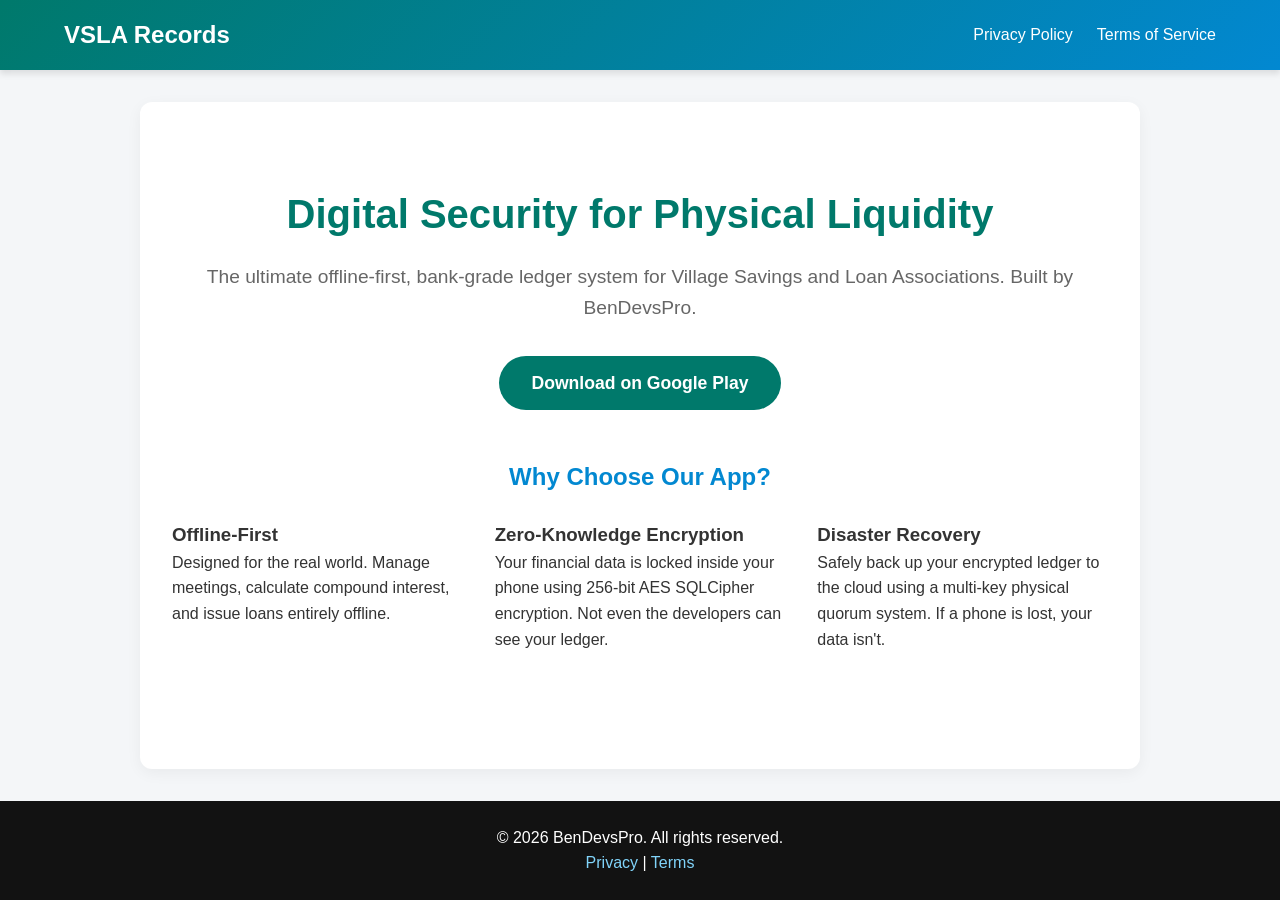
==== index.html @ 2a10311e "This is the First Upload A website for VSLA Records App" ====
<!DOCTYPE html>
<html lang="en">
<head>
    <meta charset="UTF-8">
    <meta name="viewport" content="width=device-width, initial-scale=1.0">
    <title>VSLA Records App | BenDevsPro</title>
    <link rel="stylesheet" href="style.css">
</head>
<body>
    <header>
        <a href="index.html" class="logo">VSLA Records</a>
        <nav>
            <ul>
                <li><a href="privacy.html">Privacy Policy</a></li>
                <li><a href="terms.html">Terms of Service</a></li>
            </ul>
        </nav>
    </header>

    <main>
        <section class="hero">
            <h1>Digital Security for Physical Liquidity</h1>
            <p>The ultimate offline-first, bank-grade ledger system for Village Savings and Loan Associations. Built by BenDevsPro.</p>
            <a href="#" class="cta-button">Download on Google Play</a>
        </section>

        <section class="features">
            <h2 style="text-align: center; color: var(--secondary-color); margin-bottom: 1.5rem;">Why Choose Our App?</h2>
            <div style="display: grid; grid-template-columns: repeat(auto-fit, minmax(250px, 1fr)); gap: 2rem;">
                <div>
                    <h3>Offline-First</h3>
                    <p>Designed for the real world. Manage meetings, calculate compound interest, and issue loans entirely offline.</p>
                </div>
                <div>
                    <h3>Zero-Knowledge Encryption</h3>
                    <p>Your financial data is locked inside your phone using 256-bit AES SQLCipher encryption. Not even the developers can see your ledger.</p>
                </div>
                <div>
                    <h3>Disaster Recovery</h3>
                    <p>Safely back up your encrypted ledger to the cloud using a multi-key physical quorum system. If a phone is lost, your data isn't.</p>
                </div>
            </div>
        </section>
    </main>

    <footer>
        <p>&copy; <span id="currentYear"></span> BenDevsPro. All rights reserved.</p>
        <p><a href="privacy.html">Privacy</a> | <a href="terms.html">Terms</a></p>
    </footer>

    <script src="script.js"></script>
</body>
</html>
---- style.css ----
:root {
    --primary-color: #00796B; /* Teal */
    --secondary-color: #0288D1; /* Blue */
    --dark-surface: #121212;
    --light-surface: #ffffff;
    --text-main: #333333;
    --text-muted: #666666;
    --bg-gray: #f4f6f8;
}

* {
    margin: 0;
    padding: 0;
    box-sizing: border-box;
    font-family: 'Segoe UI', Roboto, Helvetica, Arial, sans-serif;
}

body {
    background-color: var(--bg-gray);
    color: var(--text-main);
    line-height: 1.6;
    display: flex;
    flex-direction: column;
    min-height: 100vh;
}

header {
    background: linear-gradient(135deg, var(--primary-color), var(--secondary-color));
    color: white;
    padding: 1rem 5%;
    display: flex;
    justify-content: space-between;
    align-items: center;
    box-shadow: 0 4px 6px rgba(0,0,0,0.1);
}

.logo {
    font-size: 1.5rem;
    font-weight: bold;
    text-decoration: none;
    color: white;
}

nav ul {
    list-style: none;
    display: flex;
    gap: 1.5rem;
}

nav a {
    color: white;
    text-decoration: none;
    font-weight: 500;
    transition: opacity 0.3s;
}

nav a:hover {
    opacity: 0.8;
}

main {
    flex: 1;
    max-width: 1000px;
    margin: 2rem auto;
    padding: 2rem;
    background: var(--light-surface);
    border-radius: 12px;
    box-shadow: 0 4px 15px rgba(0,0,0,0.05);
}

.hero {
    text-align: center;
    padding: 3rem 0;
}

.hero h1 {
    font-size: 2.5rem;
    color: var(--primary-color);
    margin-bottom: 1rem;
}

.hero p {
    font-size: 1.2rem;
    color: var(--text-muted);
    margin-bottom: 2rem;
}

.cta-button {
    display: inline-block;
    background-color: var(--primary-color);
    color: white;
    padding: 0.8rem 2rem;
    border-radius: 30px;
    text-decoration: none;
    font-size: 1.1rem;
    font-weight: bold;
    transition: transform 0.2s, background-color 0.2s;
}

.cta-button:hover {
    background-color: #005A4F;
    transform: translateY(-2px);
}

.legal-content h1 {
    color: var(--primary-color);
    margin-bottom: 1.5rem;
    border-bottom: 2px solid var(--bg-gray);
    padding-bottom: 0.5rem;
}

.legal-content h2 {
    color: var(--secondary-color);
    margin-top: 1.5rem;
    margin-bottom: 0.5rem;
}

.legal-content p, .legal-content ul {
    margin-bottom: 1rem;
}

.legal-content ul {
    padding-left: 2rem;
}

footer {
    background-color: var(--dark-surface);
    color: white;
    text-align: center;
    padding: 1.5rem;
    margin-top: auto;
}

footer a {
    color: #81D4FA;
    text-decoration: none;
}

@media (max-width: 600px) {
    header {
        flex-direction: column;
        gap: 1rem;
    }
    .hero h1 {
        font-size: 2rem;
    }
}
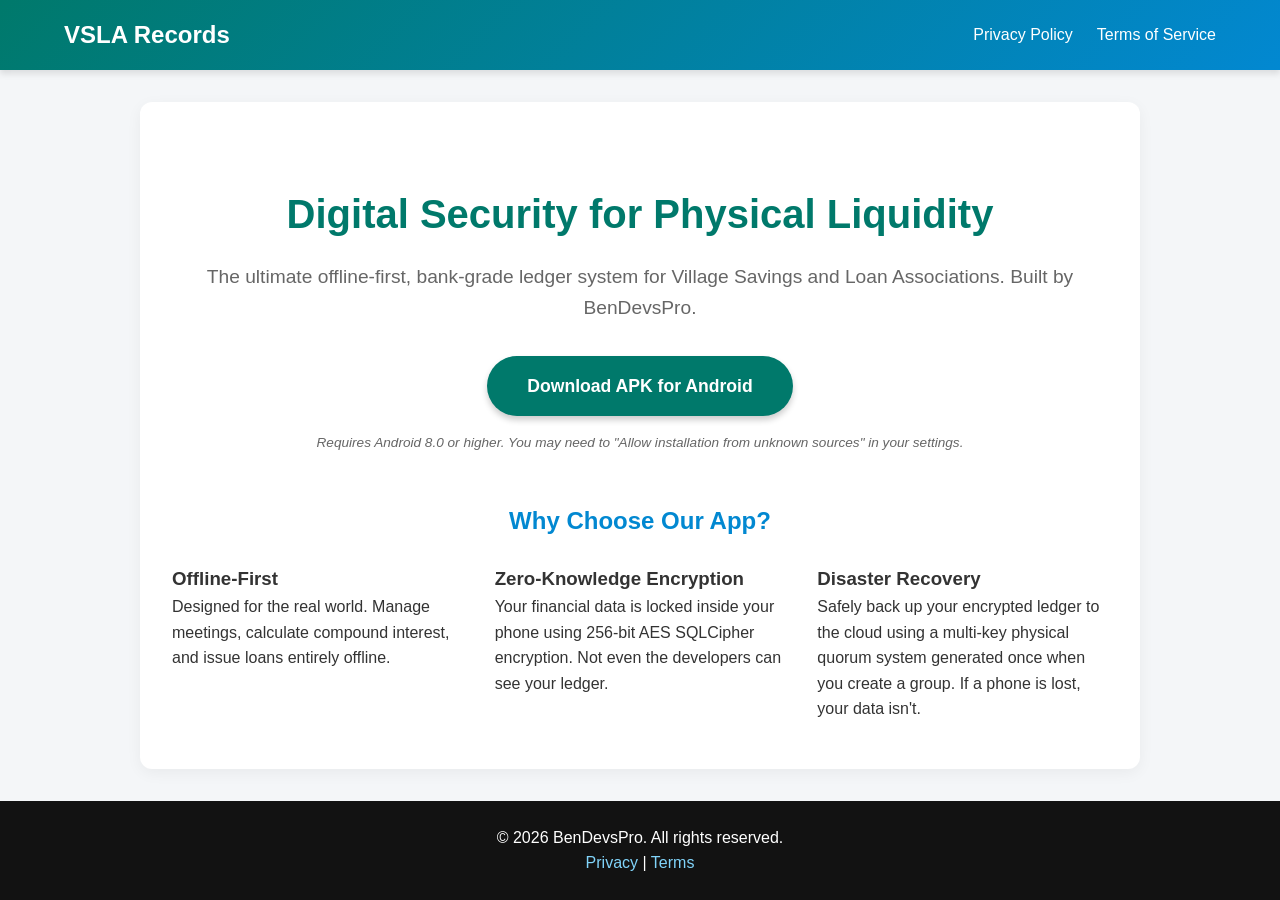
==== commit ffa1c54a: "Update index.html" ====
--- a/index.html
+++ b/index.html
@@ -21,7 +21,9 @@
         <section class="hero">
             <h1>Digital Security for Physical Liquidity</h1>
             <p>The ultimate offline-first, bank-grade ledger system for Village Savings and Loan Associations. Built by BenDevsPro.</p>
-            <a href="#" class="cta-button">Download on Google Play</a>
+            
+            <a href="downloads/VSLARecordsApp_v1.0.apk" download class="cta-button">Download APK for Android</a>
+            <p class="install-note">Requires Android 8.0 or higher. You may need to "Allow installation from unknown sources" in your settings.</p>
         </section>
 
         <section class="features">
@@ -37,7 +39,7 @@
                 </div>
                 <div>
                     <h3>Disaster Recovery</h3>
-                    <p>Safely back up your encrypted ledger to the cloud using a multi-key physical quorum system. If a phone is lost, your data isn't.</p>
+                    <p>Safely back up your encrypted ledger to the cloud using a multi-key physical quorum system generated once when you create a group. If a phone is lost, your data isn't.</p>
                 </div>
             </div>
         </section>
@@ -50,4 +52,4 @@
 
     <script src="script.js"></script>
 </body>
-</html>+</html>
--- a/style.css
+++ b/style.css
@@ -89,17 +89,27 @@
     display: inline-block;
     background-color: var(--primary-color);
     color: white;
-    padding: 0.8rem 2rem;
+    padding: 1rem 2.5rem;
     border-radius: 30px;
     text-decoration: none;
     font-size: 1.1rem;
     font-weight: bold;
     transition: transform 0.2s, background-color 0.2s;
+    box-shadow: 0 4px 6px rgba(0,0,0,0.2);
 }
 
 .cta-button:hover {
     background-color: #005A4F;
     transform: translateY(-2px);
+    box-shadow: 0 6px 12px rgba(0,0,0,0.3);
+}
+
+.install-note {
+    font-size: 0.85rem !important;
+    color: var(--text-muted);
+    margin-top: 1rem;
+    margin-bottom: 0 !important;
+    font-style: italic;
 }
 
 .legal-content h1 {
@@ -144,4 +154,4 @@
     .hero h1 {
         font-size: 2rem;
     }
-}+}
